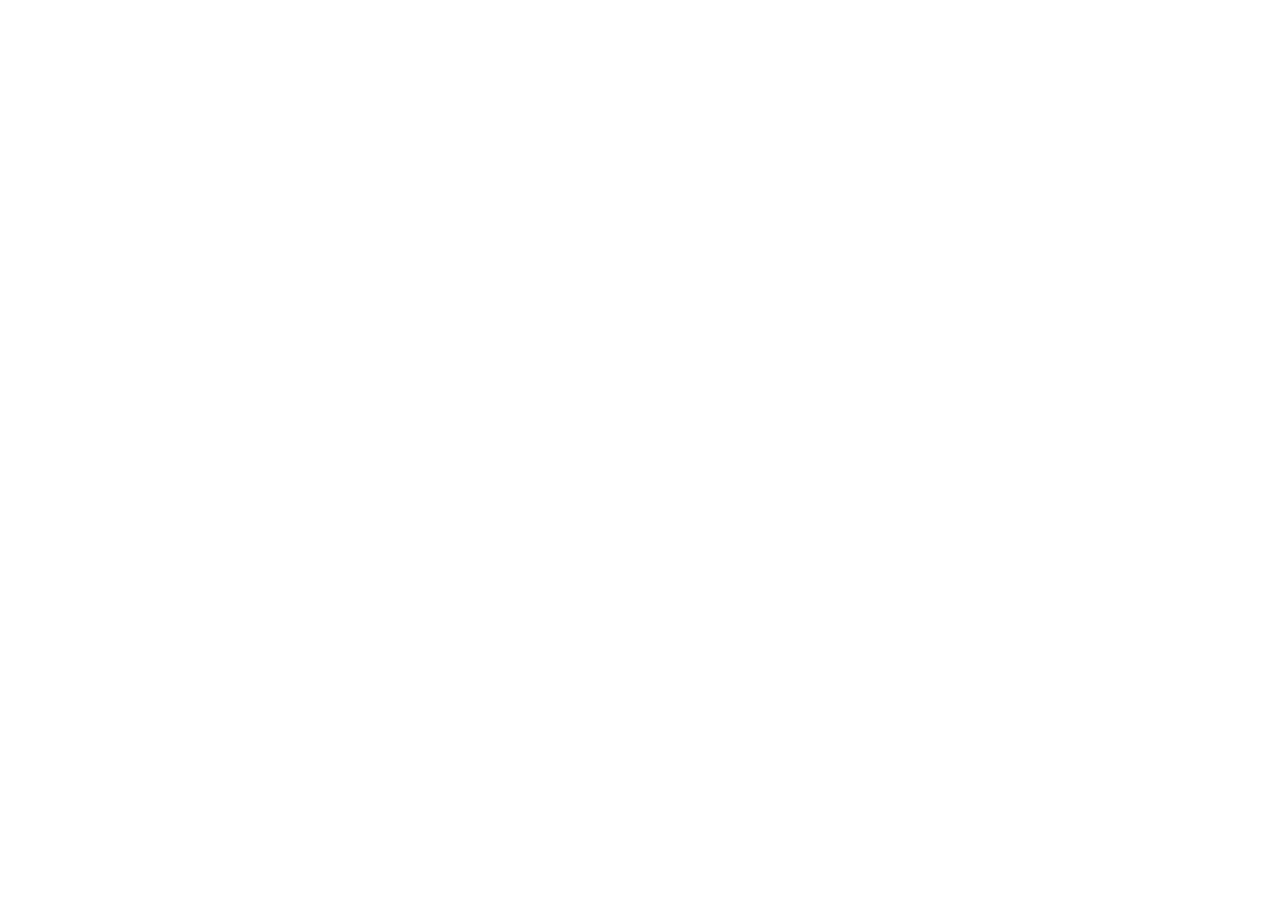
==== Index.html @ bcfb740c "linking css and js and create html" ====
<!DOCTYPE html>
<html lang="en">
<head>
    <meta charset="UTF-8">
    <meta name="viewport" content="width=device-width, initial-scale=1.0">
    <title>Car Memory Game</title>
</head>
<body>
<script defer src="./JS/app.js"></script>
<link rel="stylesheet" href="./CSS/style.css">

    
</body>
</html>
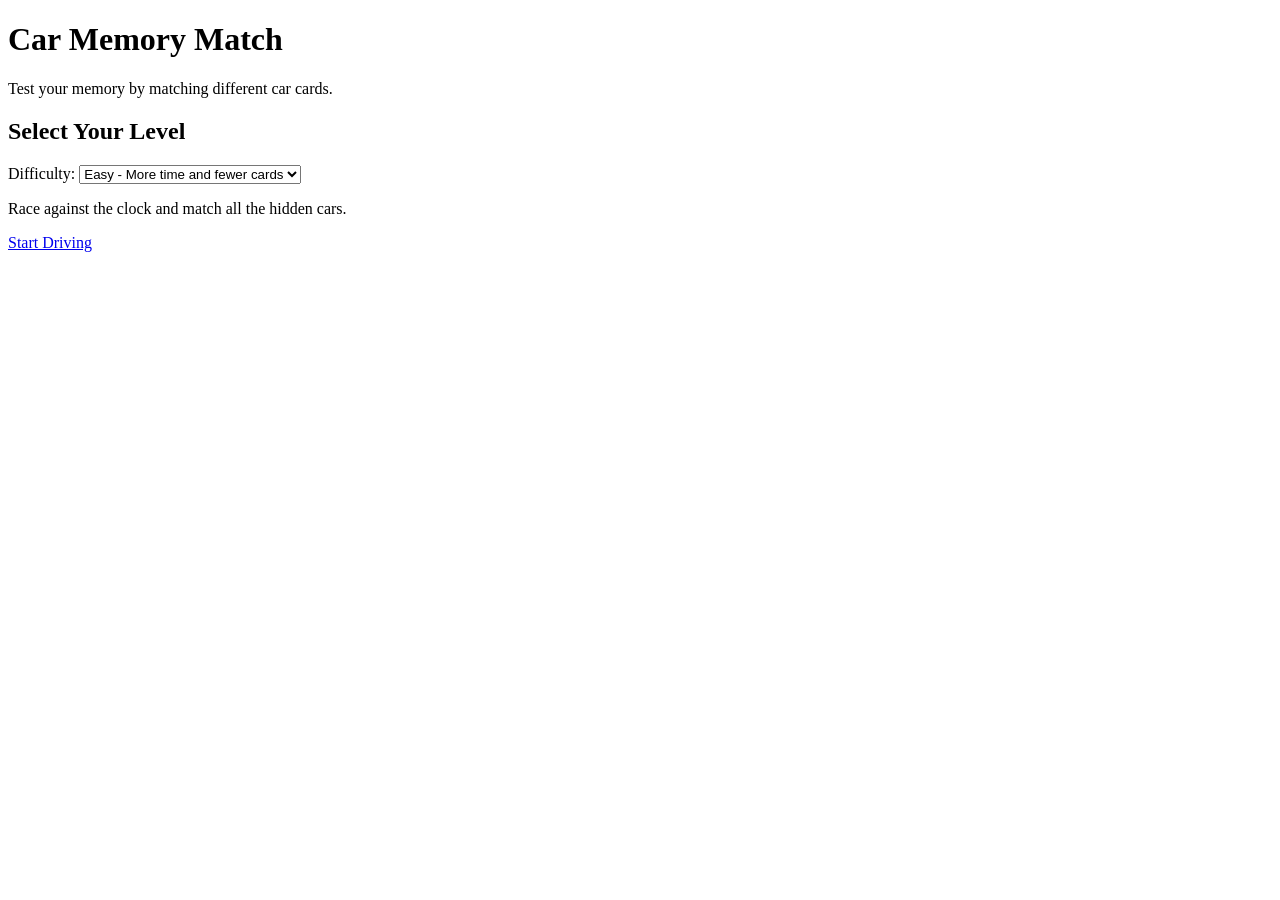
==== commit 39a5cb20: "did the html home page  and game page" ====
--- a/Index.html
+++ b/Index.html
@@ -3,12 +3,34 @@
 <head>
     <meta charset="UTF-8">
     <meta name="viewport" content="width=device-width, initial-scale=1.0">
-    <title>Car Memory Game</title>
+
+    <title>Car Memory Match Home Page</title>
+
+    <link rel="stylesheet" href="./css/style.css">
+    <script defer src="./js/app.js"></script>
 </head>
+
 <body>
-<script defer src="./JS/app.js"></script>
-<link rel="stylesheet" href="./CSS/style.css">
 
-    
+    <h1>Car Memory Match</h1>
+
+    <p>Test your memory by matching different car cards.</p>
+
+    <h2>Select Your Level</h2>
+
+    <div class="difficulty-menu">
+ <label for="difficulty">Difficulty:</label>
+
+ <select id="difficulty" name="difficulty">
+  <option value="easy">Easy - More time and fewer cards</option>
+<option value="medium">Medium - Balanced challenge</option>
+<option value="hard">Hard - Less time and more cards</option>
+ </select>
+    </div>
+
+   <p>Race against the clock and match all the hidden cars.</p>
+
+    <a href="./Game.html" class="btn">Start Driving</a>
+
 </body>
 </html>
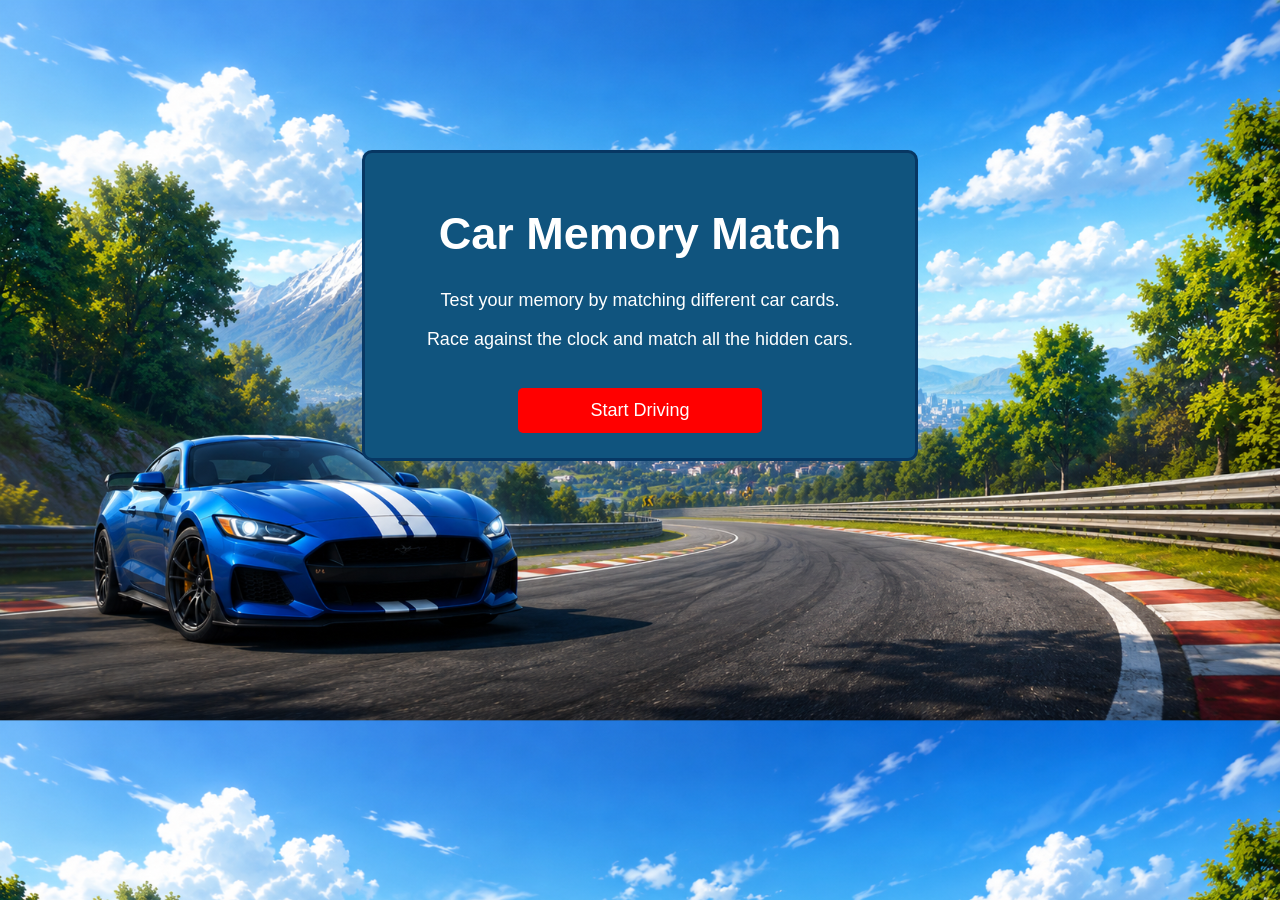
==== commit 2f50d5e2: "styling both the index  page and game page" ====
--- a/Index.html
+++ b/Index.html
@@ -1,36 +1,25 @@
 <!DOCTYPE html>
 <html lang="en">
+
 <head>
     <meta charset="UTF-8">
     <meta name="viewport" content="width=device-width, initial-scale=1.0">
 
     <title>Car Memory Match Home Page</title>
 
-    <link rel="stylesheet" href="./css/style.css">
-    <script defer src="./js/app.js"></script>
+    <link rel="stylesheet" href="./CSS/index.css">
 </head>
 
 <body>
-
+<div class="home">
     <h1>Car Memory Match</h1>
 
     <p>Test your memory by matching different car cards.</p>
 
-    <h2>Select Your Level</h2>
-
-    <div class="difficulty-menu">
- <label for="difficulty">Difficulty:</label>
-
- <select id="difficulty" name="difficulty">
-  <option value="easy">Easy - More time and fewer cards</option>
-<option value="medium">Medium - Balanced challenge</option>
-<option value="hard">Hard - Less time and more cards</option>
- </select>
-    </div>
-
-   <p>Race against the clock and match all the hidden cars.</p>
+    <p>Race against the clock and match all the hidden cars.</p>
 
     <a href="./Game.html" class="btn">Start Driving</a>
+</div>
+</body>
 
-</body>
 </html>
--- a/CSS/index.css
+++ b/CSS/index.css
@@ -0,0 +1,43 @@
+body {
+  background-image: url(../Photos/index.png);
+  background-size: cover;
+  text-align: center;
+  font-family: Arial, sans-serif;
+}
+
+.home {
+  width: 500px;
+  margin: 150px auto;
+  padding: 25px;
+  background-color: #10547e;
+  color: white;
+  border: 3px solid #073763;
+  border-radius: 10px;
+}
+
+h1 {
+  font-size: 45px;
+}
+
+p {
+  font-size: 18px;
+}
+
+.btn {
+  display: inline-block;
+  width: 220px;
+  padding: 12px;
+  margin-top: 20px;
+
+  background-color: red;
+  color: white;
+
+  border-radius: 5px;
+  font-size: 18px;
+
+  text-decoration: none;
+}
+
+.btn:hover {
+  background-color: #3279ad;
+}
